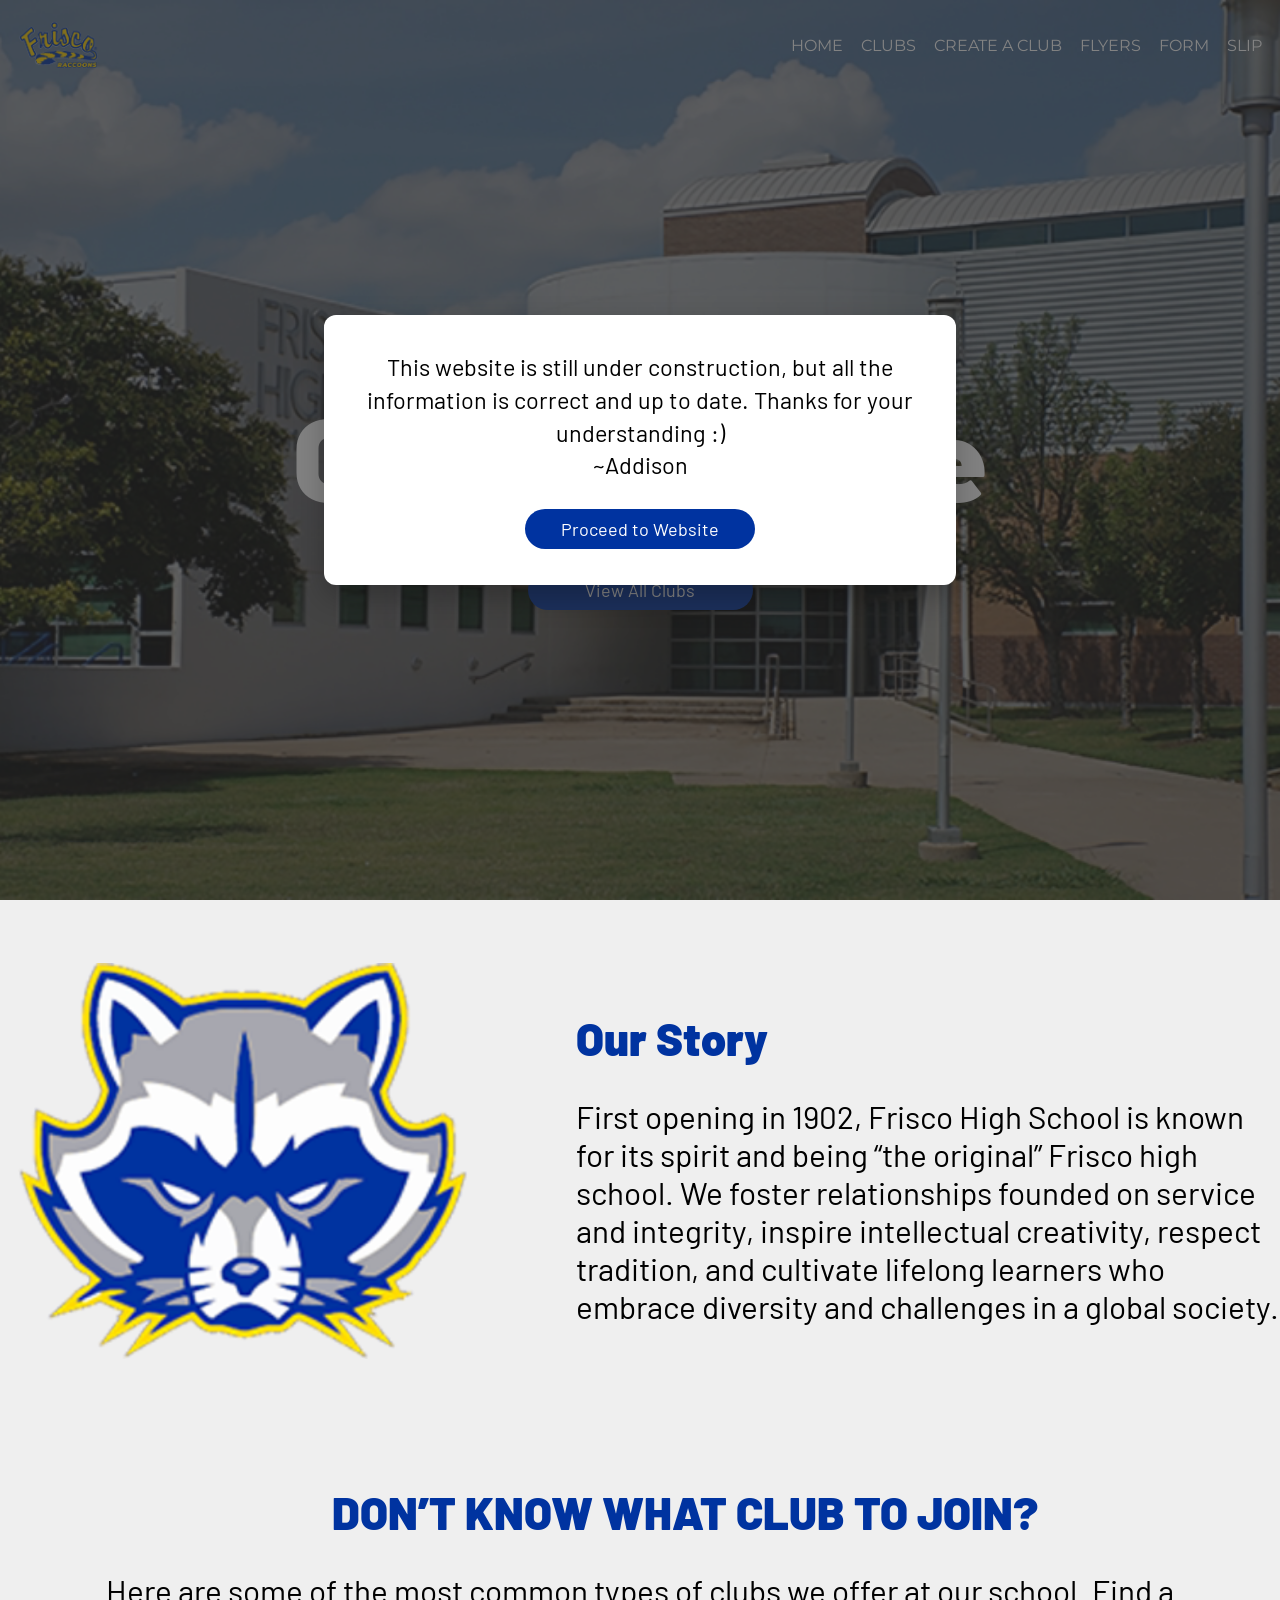
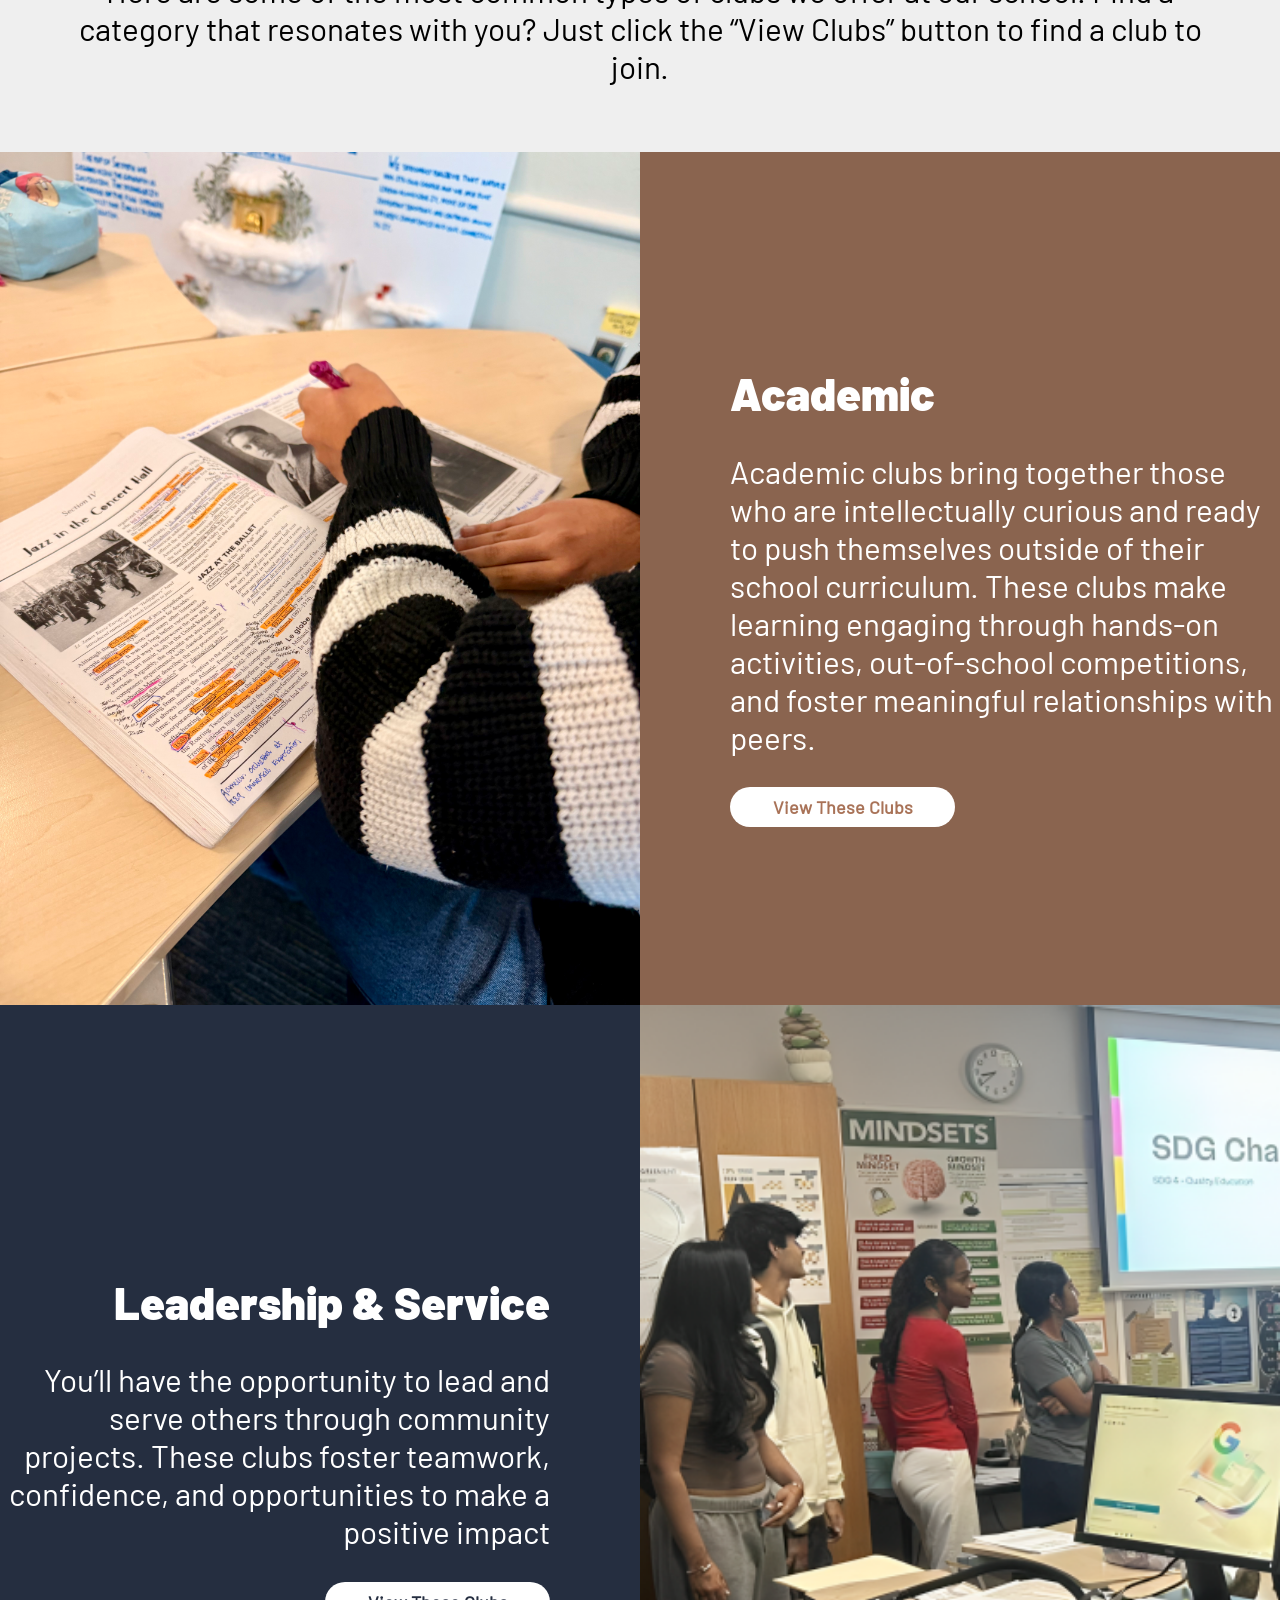
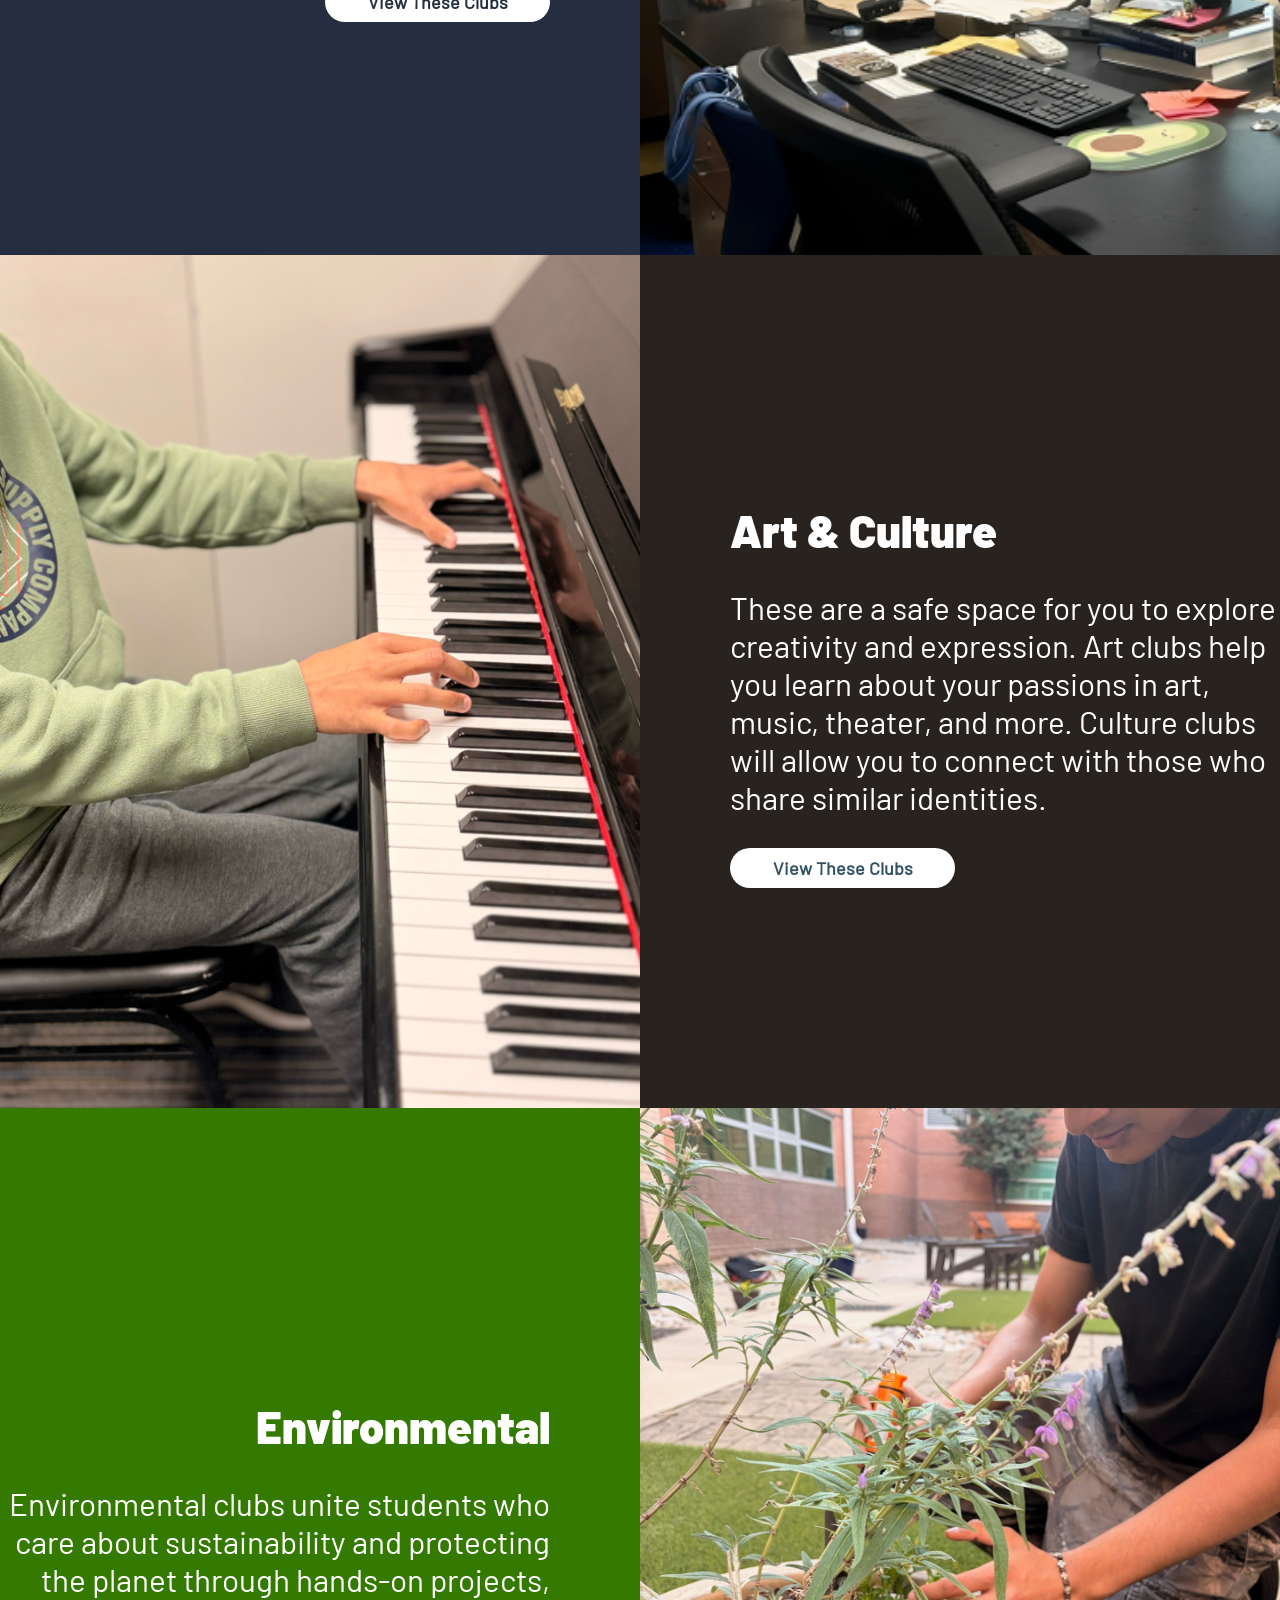
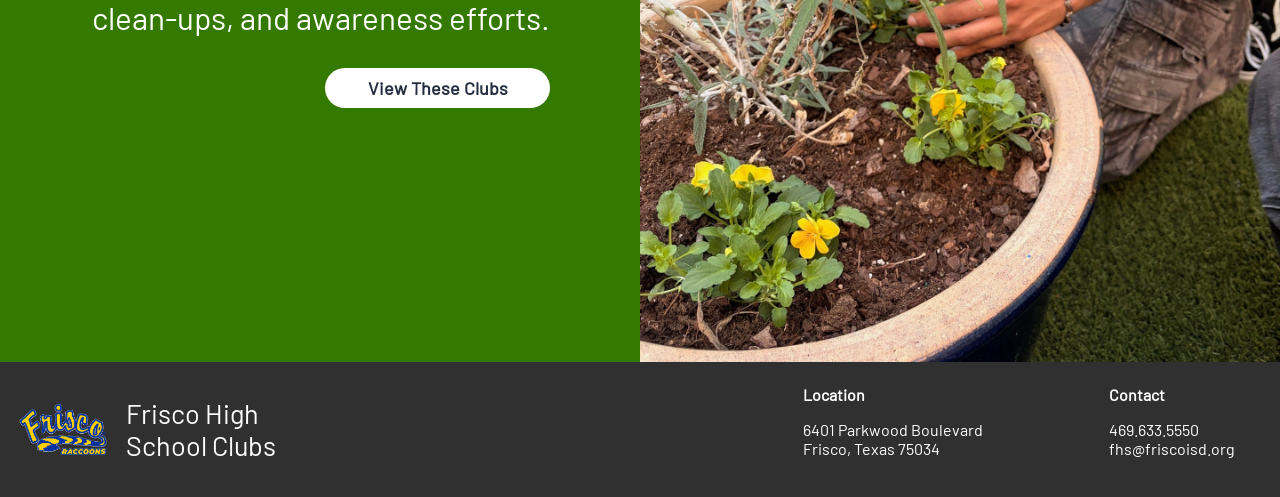
==== index.html @ 888c6ea9 "Fix folder structure upload" ====
<!DOCTYPE html>
<html lang="en">
<head>
	<meta charset="UTF-8">
	<meta name="viewport" content="width=device-width, initial-scale=1">
	<meta name="theme-color" content="rgb(48, 48, 48)">
	<title>Frisco Clubs </title>
	<link rel="stylesheet" href="style.css">
</head>
<body>
	<div class="overlay"></div>
	<div class="popup-overlay" id="popupOverlay"></div>
	<div class="announcement-popup" id="announcementPopup">
		<p class="announcement-text">This website is still under construction, but all the information is correct and up to date. Thanks for your understanding :)<br>~Addison</p>
		<button class="announcement-close" id="announcementClose">Proceed to Website</button>
	</div>
	<img class="mainPhoto" src="photos/mainPhoto.png" alt="photo-main">
	<div class="background"></div>


	<button class="barButton" id="bar">
		<img class="bar" src="elements/bar.png" alt="bar">
	</button>

	<img class="logo-mobile" src="logos/logo-main.png" alt="logo-main" onclick="window.location.href='index.html'">
	<div class="header-background"></div>

	<div class="header">
		<img class="logo-desktop" src="logos/logo-main.png" alt="logo-main" onclick="window.location.href='index.html'">
		<button class="xButton" id="x">
			<img class="x" src="elements/x.png" alt="x">
		</button>
		<div class="header-right">
		  <a class="headerLinks" onclick="window.location.href='index.html'">HOME</a>
		  <a class="headerLinks" onclick="window.location.href='clubDirectory.html'">CLUBS</a>
		  <a class="headerLinks" onclick="window.location.href='createClub.html'">CREATE A CLUB</a>
		  <a class="headerLinks" onclick="window.location.href='flyers.html'">FLYERS</a>
				<!-- <a class="headerLinks" onclick="window.location.href='news.html'">NEWS</a> -->
		  <a class="headerLinks" onclick="window.location.href='form.html'">FORM</a>
		  <a class="headerLinks" href="https://docs.google.com/document/d/1cKcL1atNX97feReQ8cut6ryNbomXgZlwNOYV_gkM_ek/edit?tab=t.0#heading=h.oez40u5bwcus" target="_blank">SLIP</a>
		  <!-- <a class="headerLinks" onclick="window.location.href='resources.html'">RESOURCES</a> -->
		</div>
	</div>


	  <div class="main-layout">
		<p class="littleTitle">FRISCO HIGH SCHOOL</p>
		<p class="title">Club Website</p>

		<button class="viewAll" onclick="window.location.href='clubDirectory.html'">View All Clubs</button>
	  </div>

	  <div class="layout2">
		<img class="logo" src="logos/logo.png" alt="logo">
		<div class="vertical">
			<p class="heading">Our Story</p>
			<p class="ourStory">First opening in 1902, Frisco High School is known for its spirit and being “the original” Frisco high school. We foster relationships founded on service and integrity, inspire intellectual creativity, respect tradition, and cultivate lifelong learners who embrace diversity and challenges in a global society.</p>
		</div>
	  </div>

	  <div class="layout3">
			<p class="heading">DON’T KNOW WHAT CLUB TO JOIN?</p>
			<p class="clubJoin" id = "info">Here are some of the most common types of clubs we offer at our school. Find a category that resonates with you? Just click the “View Clubs” button to find a club to join.</p>
	  </div>


	<div class="layout4">
		<img class="halfPhoto" src="photos/academicPhoto.png" alt="Photo">
		<div class="vertical2">
			<p class="heading2">Academic</p>
			<p class="clubDescription">Academic clubs bring together those who are intellectually curious and ready to push themselves outside of their school curriculum. These clubs make learning engaging through hands-on activities, out-of-school competitions, and foster meaningful relationships with peers.</p>
			<button class="viewAll2" onclick="window.location.href='academic.html'">View These Clubs</button>
		</div>
	</div>

	<div class="layout5">
		<div class="vertical3">
			<p class="heading3">Leadership & Service</p>
			<p class="clubDescription2">You’ll have the opportunity to lead and serve others through community projects. These clubs foster teamwork, confidence, and opportunities to make a positive impact</p>
			<button class="viewAll3" onclick="window.location.href='service.html'">View These Clubs</button>
		</div>
		<img class="halfPhoto" src="photos/leaderPhoto.png" alt="Photo">
	</div>

	<div class="layout6">
		<img class="halfPhoto" src="photos/artPhoto.png" alt="Photo">
		<div class="vertical2">
			<p class="heading2">Art & Culture</p>
			<p class="clubDescription" >These are a safe space for you to explore creativity and expression. Art clubs help you learn about your passions in art, music, theater, and more. Culture clubs will allow you to connect with those who share similar identities.</p>
			<button class="viewAll4" onclick="window.location.href='extracurricular.html'">View These Clubs</button>
		</div>
	</div>

	<div class="layout5" style="background: #347900;">
		<div class="vertical3">
			<p class="heading3">Environmental</p>
			<p class="clubDescription2">Environmental clubs unite students who care about sustainability and protecting the planet through hands-on projects, clean-ups, and awareness efforts. </p>
			<button class="viewAll3" onclick="window.location.href='environmental.html'">View These Clubs</button>
		</div>
		<img class="halfPhoto" src="photos/environmentPhoto.jpeg" alt="Photo">
	</div>
	


	 <footer class="footer">
			<img class="logoFooter" src="logos/logo-main.png" alt="logo">
			<p class="websiteName">Frisco High<br>School Clubs</p>

			<div class="footerRow">
				<div class="verticalFooter">
					<p class="footerTitle">Location</p>
					<p class="footerP">6401 Parkwood Boulevard<br>Frisco, Texas 75034</p>
				</div>

				<div class="verticalFooter">
					<p class="footerTitle">Contact</p>
					<p class="footerP">469.633.5550<br>fhs@friscoisd.org</p>
				</div>
			</div>
		</footer>




	  <script src="script.js"></script>

</body>
</html>
---- style.css ----
body {
	background-color: #EFEFEF;
	padding: 0;
	margin: 0;
	width: 100%;
	height: 100svh;
	overflow-x: hidden;
}

body.no-scroll {
	position: fixed;
	inset: 0;
	width: 100%;
	height: 100svh;
	overflow: hidden;
}

.background {
	position: absolute;
	top: 0;
	z-index: 1;
	background-color: black;
	width: 100%;
	height: 100vh;
}

@font-face {
	font-family: 'Montserrat';
	src: url('fonts/Montserrat-VariableFont_wght.ttf') format('truetype');
	font-weight: bolder;
	font-style: normal;
}

@font-face {
	font-family: 'Barlow';
	src: url('fonts/Barlow-Regular.ttf') format('truetype');
	font-weight: normal;
	font-style: normal;
}

@font-face {
	font-family: 'Barlow-bold';
	src: url('fonts/Barlow-Black.ttf') format('truetype');
	font-weight: bolder;
	font-style: normal;
}

.header {
	color: black;
	position: fixed;
	width: 100%;
	height: 10vh;
	top: 0;
	z-index: 6;
	padding: 0;
	background-color: transparent;
	display: flex;
	justify-content: center;
	align-items: center;
	font-family: Montserrat;
	color: white;
}

.header.scrolled {
	background-color: rgb(48, 48, 48);
}
  
.header-right {
	display: flex;
	gap: 2vh;
	right: 2vh;
	position: fixed;
}

.logo-desktop {
	max-width: 9vh;
	padding: 0;
	margin: 0;
	display: flex;
	left: 2vh;
	position: fixed;
	cursor: pointer;
}

.mainPhoto {
	width: 100%;
	height: 100vh;
	opacity: 0.7;
	z-index: 2;
	position: absolute;
	object-fit: cover; 
}

.headerLinks {
	text-decoration: none;
	color: white;
	cursor: pointer;
}

.main-layout {
	display: flex;
	flex-direction: column;
	justify-content: center;
	align-items: center;
	width: 100%;
	height: 100vh;
	z-index: 3;
}


.littleTitle {
	color: white;
	z-index: inherit;
	font-family: Barlow;
	font-weight: bold;
	font-size: 3vh;
	margin-bottom: 0;
	padding-bottom: 0;
}

.title {
	color: white;
	z-index: inherit;
	font-family: Barlow-bold;
	font-size: 13vh;
	padding-top: 0;
	margin-top: 0;
	margin-bottom: 5vh;
}

.viewAll {
	color: white;
	z-index: inherit;
	background-color: #0033A0;
	border: none;
	font-family: Barlow;
	cursor: pointer;
	border-radius: 74px;
	width: 25vh;
	padding-top: 1vh;
	padding-bottom: 1vh;
	font-size: 2vh;
}

.logo {
	padding: 2vh;
	width: 50vh;
}

.layout2 {
	display: flex;
	flex-direction: row;
	justify-content: center;
	align-items: center;
	background-color: #EFEFEF;
}

.heading {
	color: #0033A0;
	font-family: Barlow-bold;
	font-size: 5vh;
	margin-left: 10vh;
	margin-bottom: 0vh;
}

.ourStory{
	color: black;
	z-index: 1;
	max-width: 80vh;
	font-family: Barlow;
	margin-left: 10vh;
	font-size: 3.5vh;
}


.heading2 {
	color: white;
	font-family: Barlow-bold;
	font-size: 5vh;
	margin-left: 10vh;
	margin-bottom: 0vh;
}

.clubDescription{
	color: white;
	z-index: 1;
	max-width: 80vh;
	font-family: Barlow;
	margin-left: 10vh;
	font-size: 3.5vh;
}


.layout3 {
	display: flex;
	flex-direction: column;
	justify-content: center;
	align-items: center;
	margin-top: 4vh;
	margin-bottom: 4vh;
}

.clubJoin{
	color: black;
	width: 90%;
	font-family: Barlow;
	font-size: 3.5vh;
	text-align: center;
}

.layout4 {
	padding: 0;
	margin: 0;
	background-color: #8A644F;
	z-index: 2;
	height: fit-content;
	display: flex;
	flex-direction: row;
	width: 100%;
}

.layout6 {
	padding: 0;
	margin: 0;
	background-color: #28231F;
	z-index: 2;
	height: fit-content;
	display: flex;
	flex-direction: row;
	width: 100%;
}

.vertical2 {
	max-width: 100%;
	height: auto;
	display: flex;
	flex-direction: column;
	justify-content: center;
}

.halfPhoto {
	width: 50%;
	height: auto;
	background-size: cover;
	background-position: center;
	object-fit: cover; 
}

.viewAll2 {
	color: #A97358;
	z-index: inherit;
	background-color: white;
	border: none;
	font-family: Barlow;
	font-weight: bold;
	cursor: pointer;
	border-radius: 74px;
	width: 25vh;
	padding-top: 1vh;
	padding-bottom: 1vh;
	font-size: 2vh;
	margin-left: 10vh;
	margin-bottom: 1vh
}

.viewAll4 {
	color: #335364;
	z-index: inherit;
	background-color: white;
	border: none;
	font-family: Barlow;
	font-weight: bold;
	cursor: pointer;
	border-radius: 74px;
	width: 25vh;
	padding-top: 1vh;
	padding-bottom: 1vh;
	font-size: 2vh;
	margin-left: 10vh;
	margin-bottom: 2vh
}


.layout5 {
	padding: 0;
	margin: 0;
	background-color: #252E40;
	z-index: 2;
	height: fit-content;
	display: flex;
	flex-direction: row;
	width: 100%;
}

.vertical3 {
	width: 50%;
	height: auto;
	display: flex;
	flex-direction: column;
	justify-content: center;
	text-align: end;
	align-items: end;
}

.heading3 {
	color: white;
	font-family: Barlow-bold;
	font-size: 5vh;
	margin-right: 10vh;
	margin-bottom: 0vh;
}

.clubDescription2 {
	color: white;
	z-index: 1;
	max-width: 80vh;
	font-family: Barlow;
	margin-right: 10vh;
	font-size: 3.5vh;
}

.viewAll3 {
	color: #252E40;
	z-index: inherit;
	background-color: white;
	border: none;
	font-family: Barlow;
	font-weight: bold;
	cursor: pointer;
	border-radius: 74px;
	width: 25vh;
	padding-top: 1vh;
	padding-bottom: 1vh;
	font-size: 2vh;
	margin-right: 10vh;
	margin-bottom: 1vh
}


.footer {
	height: 15vh;
	display: flex;
	flex-direction: row;
	background-color: rgb(48, 48, 48);
	color: white;
	font-family: Barlow;
	align-items: center;
}

.logoFooter {
	max-width: 10vh;
	height: auto;
	object-fit: cover; 
	left: 10vh;
	margin-left: 2vh;
}

.websiteName {
	font-size: 3svh;
	display: flex;
	margin-left: 2vh;
}

.verticalFooter {
	display: flex;
	position: relative;
	flex-direction: column;
	justify-content: center;
	padding-left: 5vh;
	padding-right: 3vh;
}

.footerTitle {
	padding: 0;
	margin: 0;
	font-weight: bold;
}

.footerRow {
	display: flex;
	flex-direction: row;
	margin-left: auto;
	padding-right: 2vh;
	gap: 6vh;
}

.overlay {
	display: none;
	position: absolute;
}

.popup-overlay {
	display: none;
	position: fixed;
	inset: 0;
	background-color: rgba(48, 48, 48, 0.6);
	z-index: 9;
}

.popup-overlay.show {
	display: block;
}

.announcement-popup {
	display: none;
	position: fixed;
	top: 50%;
	left: 50%;
	transform: translate(-50%, -50%);
	background-color: white;
	color: black;
	width: min(80vw, 560px);
	border-radius: 12px;
	padding: 4vh;
	z-index: 10;
	text-align: center;
	font-family: Barlow;
	box-shadow: 0 12px 30px rgba(0, 0, 0, 0.25);
}

.announcement-popup.show {
	display: block;
}

.announcement-text {
	margin: 0 0 3vh;
	font-size: 2.6vh;
	line-height: 1.4;
}

.announcement-close {
	border: none;
	background-color: #0033A0;
	color: white;
	font-family: Barlow;
	border-radius: 50px;
	padding: 1vh 4vh;
	font-size: 2vh;
	cursor: pointer;
}

.x {
	display: none;
	position: absolute;
}

.bar {
	display: none;
}

.xButton {
	display: none;
}

.logo-mobile {
	display: none;
}

.header-background {
	display: none;
}



@media (max-width: 800px){
.header {
	background-color: rgb(48, 48, 48);
	min-height: 100svh;
	position: fixed;
	top: 0;
	bottom: 0;
	width: 60%;
	right: 0;
	z-index: 6;

	padding-left:3.5vh;

	transform: translateX(100%);
	transition: transform 0.3s ease;
}

.header.open {
	transform: translateX(0);
}

.header-background.show {
	bottom: 0;
	top: 0;
	position: fixed;
	z-index: 5;
	left: 0;
	width: 100%;
	height: 8vh;
	display: block;
	background-color: rgb(48, 48, 48);
}

.header-right {
	display: flex;
	flex-direction: column;
	top: 10vh;
	text-align: end;
	right: 3vh;
	background-color: transparent;
	font-size: 3vh;
	gap: 3vh;
	transition: transform 0.3s ease;
	position: fixed;
}

.ourStory {
	margin: 2vh;
}

.heading {
	margin: 0;
}

.heading2 {
	margin: 0;
	margin-top: 2vh;
}

.clubDescription {
	margin: 2vh;
	margin-top: 0vh;
	margin-bottom: 3.5vh;
}

.viewAll2 {
	margin: 0;
	margin-bottom: 2vh;
}

.viewAll3 {
	margin: 0;
	margin-bottom: 2vh;
}

.viewAll4 {
	margin: 0;
	margin-bottom: 2vh;
}


.mainPhoto {
	object-fit: cover;
	width: 100%;
	height: 100vh;
	top: 0;
}

.overlay {
	position: fixed;
	display: block;
	background-color: #292929;
	width: 100%;
	height: 100vh;
	top: 0;
	right: 0;
	z-index: 5;
	opacity: 0;
	transition: opacity 0.3s ease;
	pointer-events: none;
}

 .overlay.show {
	pointer-events: auto;
	display: block;

	opacity: 0.7;
  }

.logo-mobile {
	max-width: 8vh;
	padding: 0;
	margin: 0;
	display: flex;
	left: 2vh;
	top: 2vh;
	position: fixed;
	cursor: pointer;
	z-index: 6;
}

.x {
	display: block;
	position: absolute;
	z-index: 7;
	top: 2vh;
	right: 2vh;
	max-width: 5vh;
}

.xButton {
	display: block;
}

.bar {
	display: block;
	position: fixed;
	width: 3vh;
	top: 3vh;
	right: 2vh;
	z-index: 6;
}

.logo-desktop {
	display: none;
}

.barButton {
	background-color: transparent;
	border: none;
	z-index: 6;
	position: absolute;
}

.xButton {
	background-color: transparent;
	border: none;
	z-index: 6;
}

.title {
	text-align: center;
	width: 100%;
}

.layout2 {
	display: flex;
	flex-direction: column;
	text-align: center;
	width: 100%;
	justify-content: center;
	align-items: center;
}

body.no-scroll {
	position: fixed;
	overflow: hidden;
	height: 100vh;
}

body, html {
	width: 100%;
	min-width: 100%;
	background-color: rgb(48, 48, 48);
}

.layout3 {
	text-align: center;
	width: 100%;
	justify-content: center;
	align-items: center;
	margin: 0;
	padding-top: 4vh;
	padding-bottom: 4vh;
	background-color: #EFEFEF;
}

.logo {
	width: 40vh;
}

.layout4 {
	flex-direction: column;
}

.layout5 {
	flex-direction: column-reverse;
	width: 100%;
}

.layout6 {
	flex-direction: column;
}

.halfPhoto {
	width: 100%;
}
.vertical2 {
	text-align: center;
	max-width: 100%;
	justify-content: center;
	align-items: center;
	padding: 0vh;
	margin: 2vh;
}

.vertical3 {
	text-align: center;
	width: auto;
	justify-content: center;
	align-items: center;
	padding: 0;
	margin: 4vh;
}

.clubDescription2 {
	padding: 0;
	margin: 3vh;
}

.heading3 {
	margin: 0;
}

.footer {
	width: 100%;
	height: fit-content;
	padding-top: 4vh;
	display: flex;
	flex-direction: column;
	justify-content: center;
	background-color: rgb(48, 48, 48);
	text-align: center;
}

.verticalFooter {
	top: 0;
	padding: 0;
	margin: 0;
   min-width: fit-content;
}
.footerRow {
	flex-direction: column;
	margin: 0;
	padding: 0;
	gap: 0;
}
.websiteName {
	margin: 0;
	padding: 0;
}
.logoFooter {
	margin-left: -1vh;
	padding: 0;
	left: 0;
	padding-bottom: 0.5vh;
}
.footerP {
	margin-top: 1vh;
}

.footerTitle {
	padding-top: 3vh;
}

.littleTitle {
	margin-top: 0;
}
}
#info {
	scroll-margin-top: 27vh
}

#info {
	scroll-margin-top: 27vh;
}
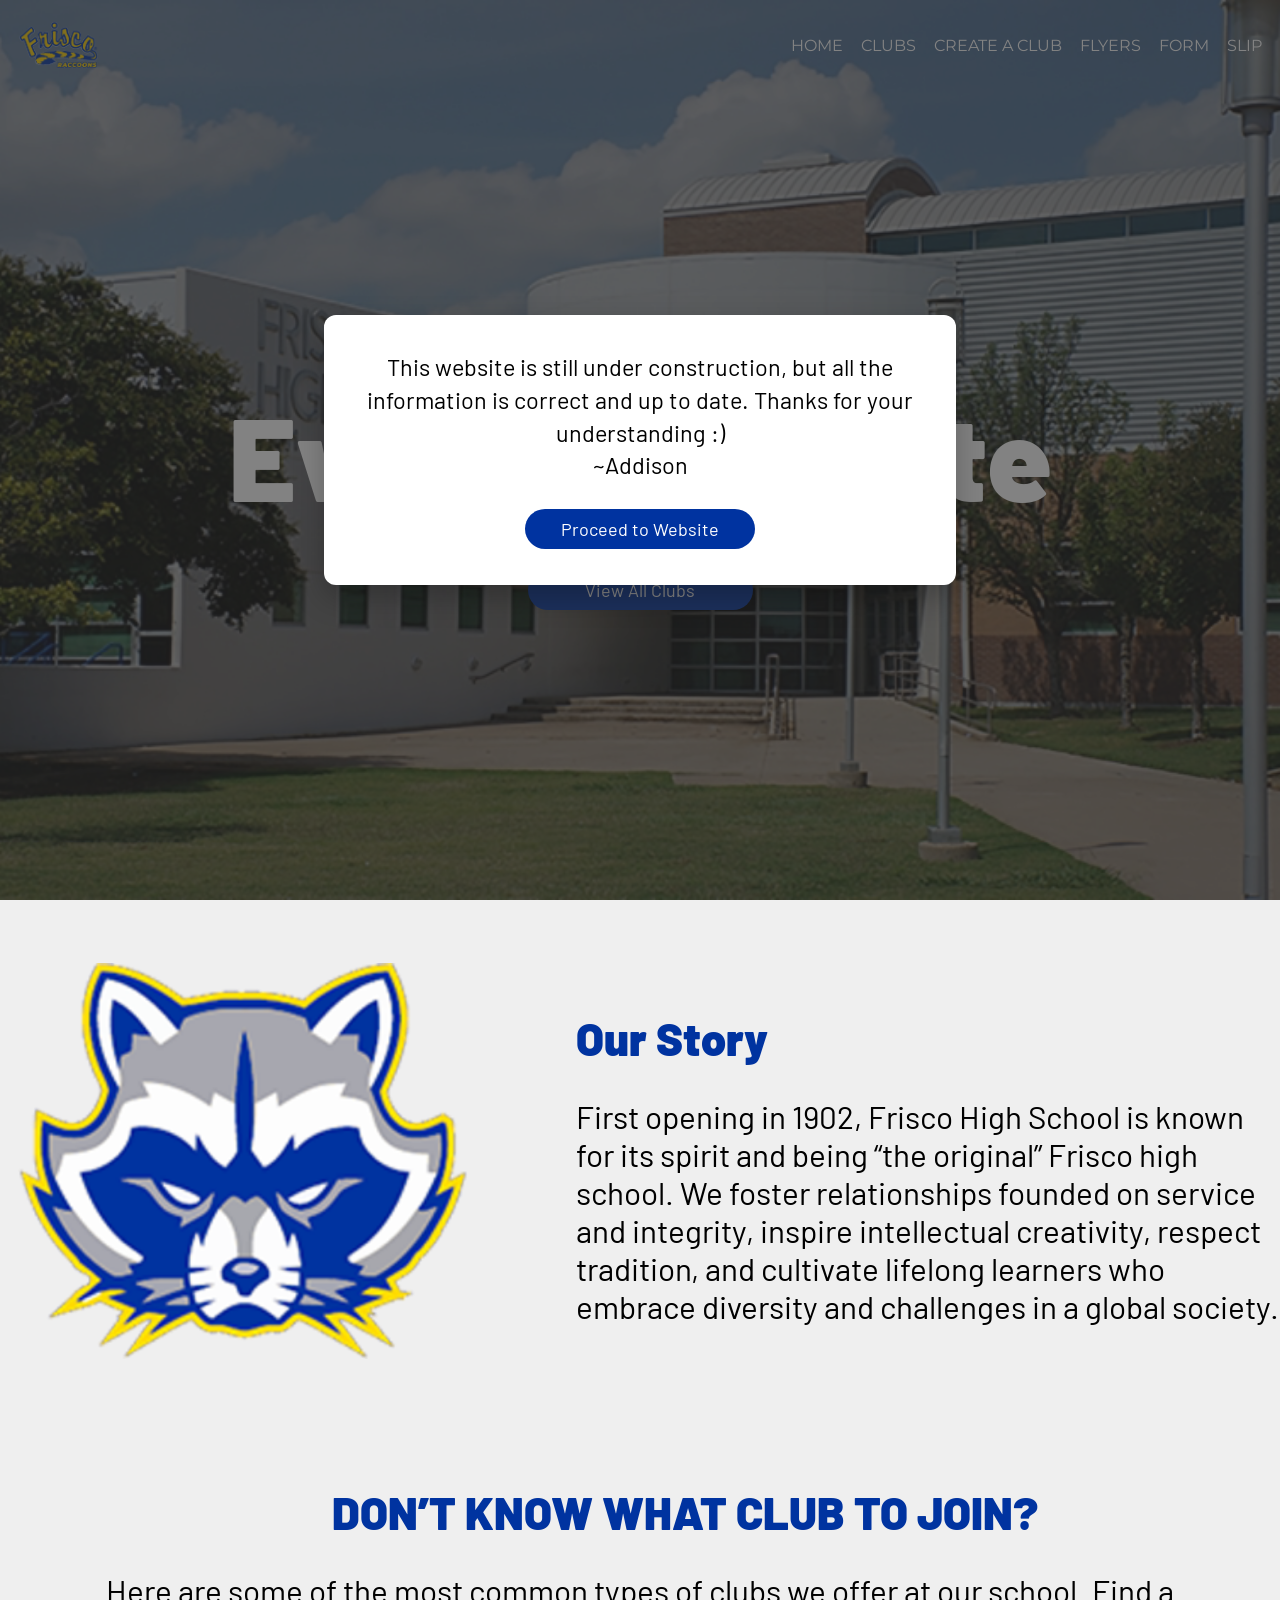
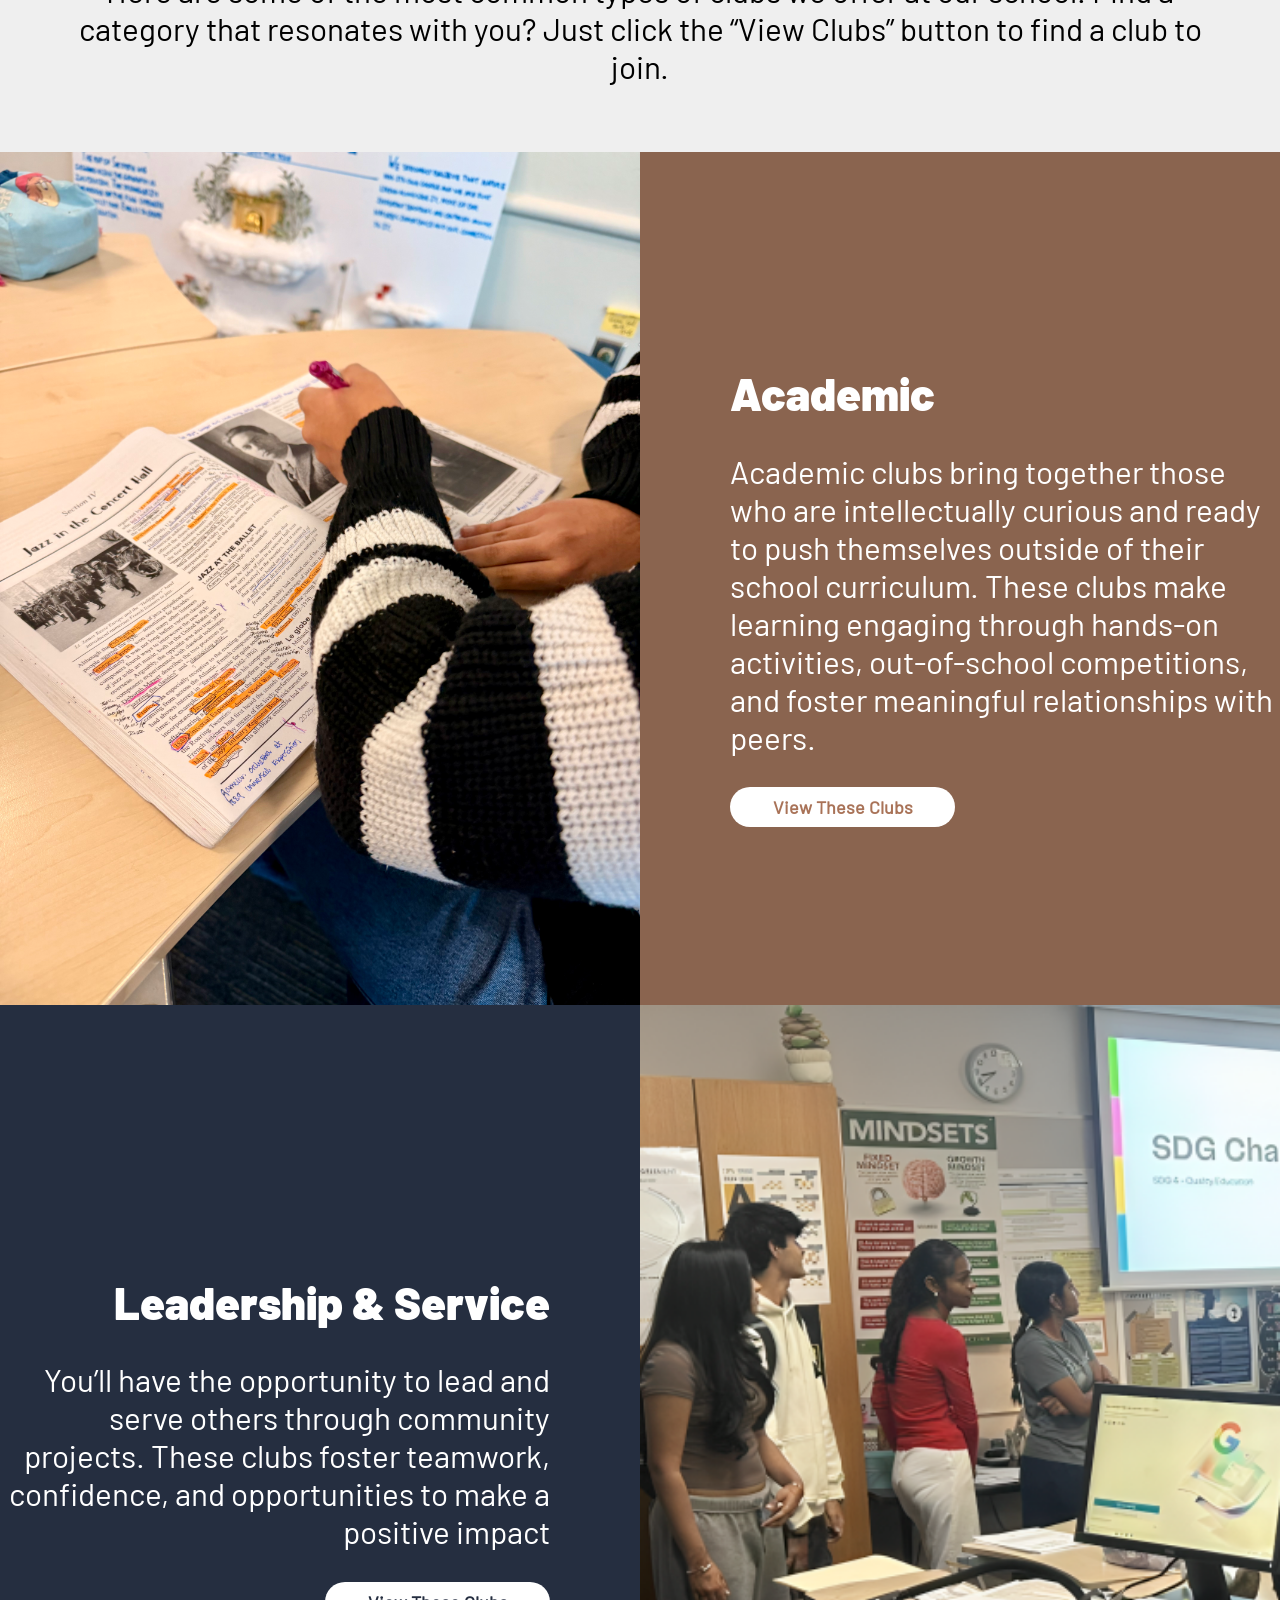
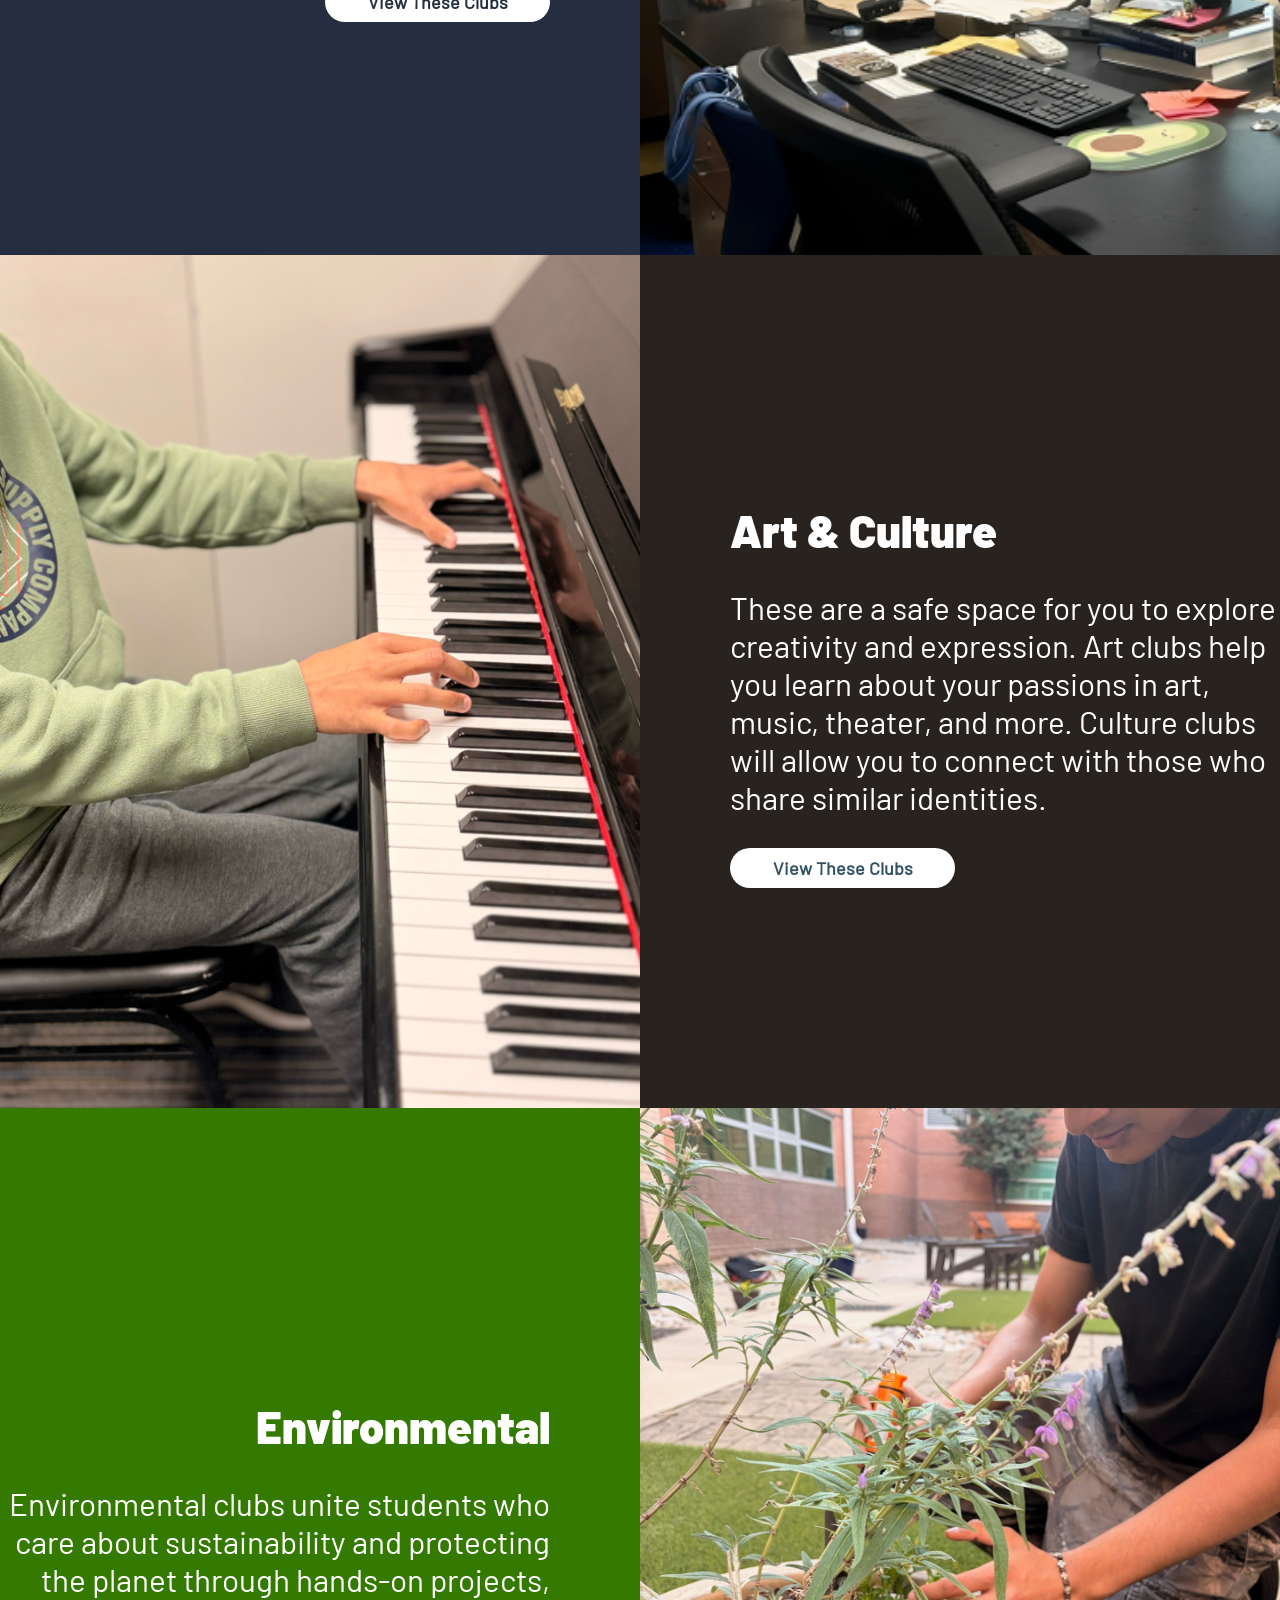
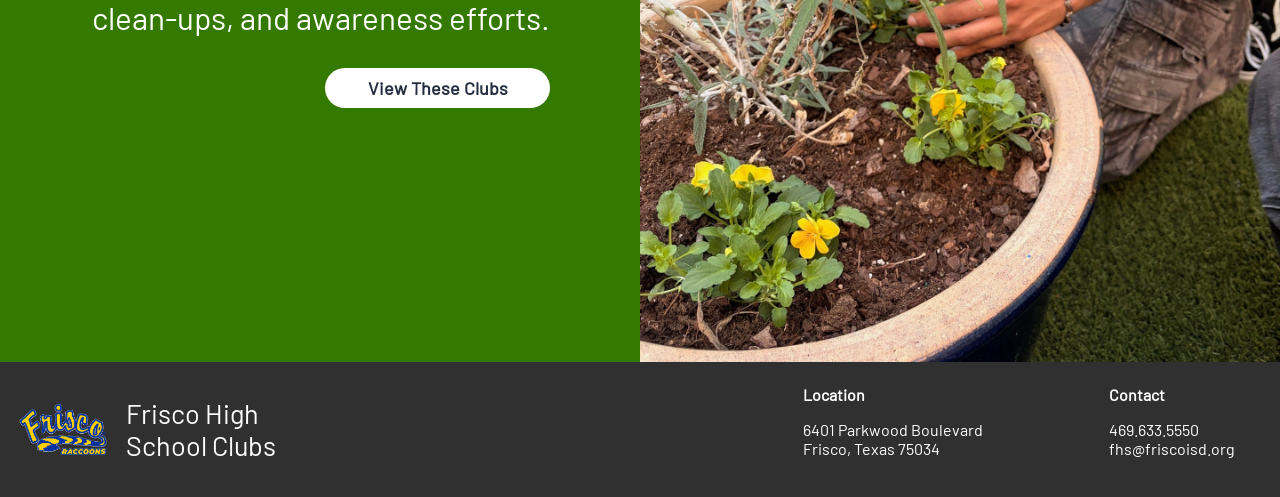
==== commit eaffd466: "Update index.html" ====
--- a/index.html
+++ b/index.html
@@ -44,8 +44,8 @@
 
 
 	  <div class="main-layout">
-		<p class="littleTitle">FRISCO HIGH SCHOOL</p>
-		<p class="title">Club Website</p>
+		<p class="littleTitle">FRISCO HS</p>
+		<p class="title">Events Website</p>
 
 		<button class="viewAll" onclick="window.location.href='clubDirectory.html'">View All Clubs</button>
 	  </div>
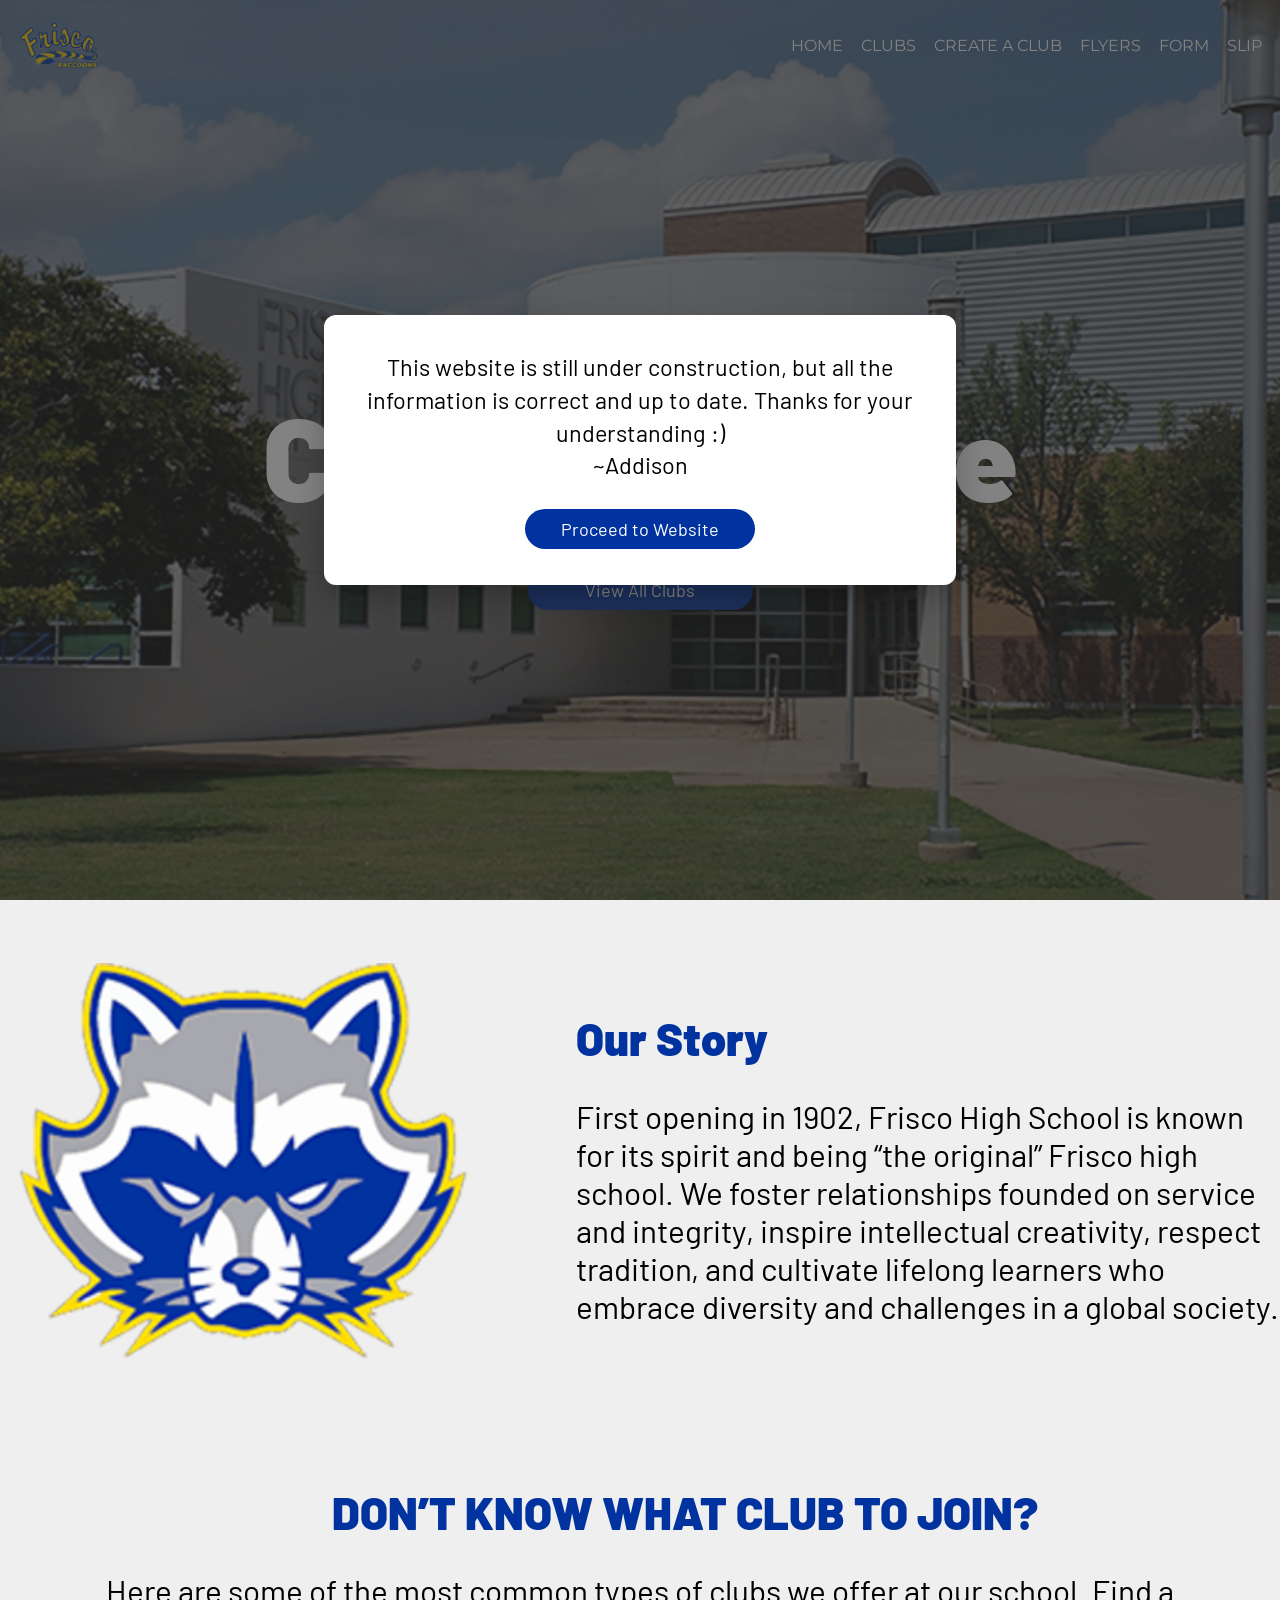
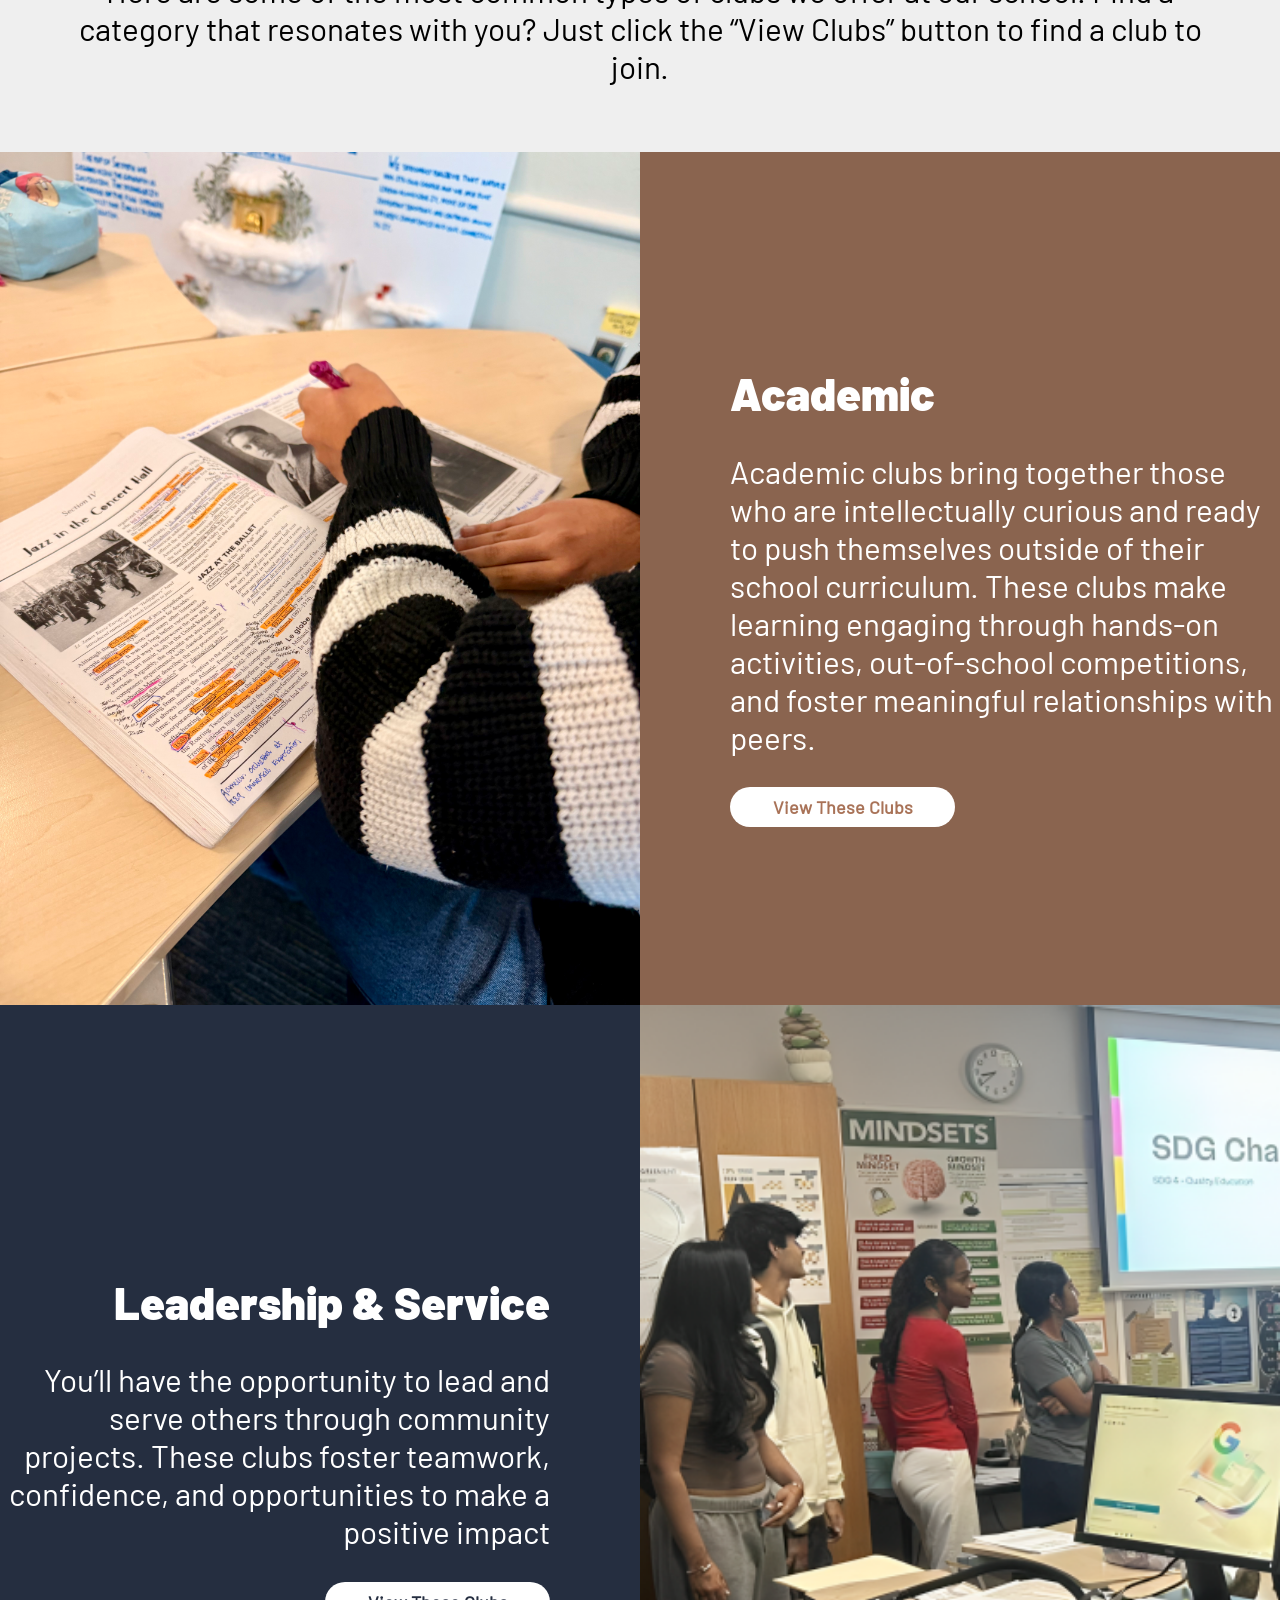
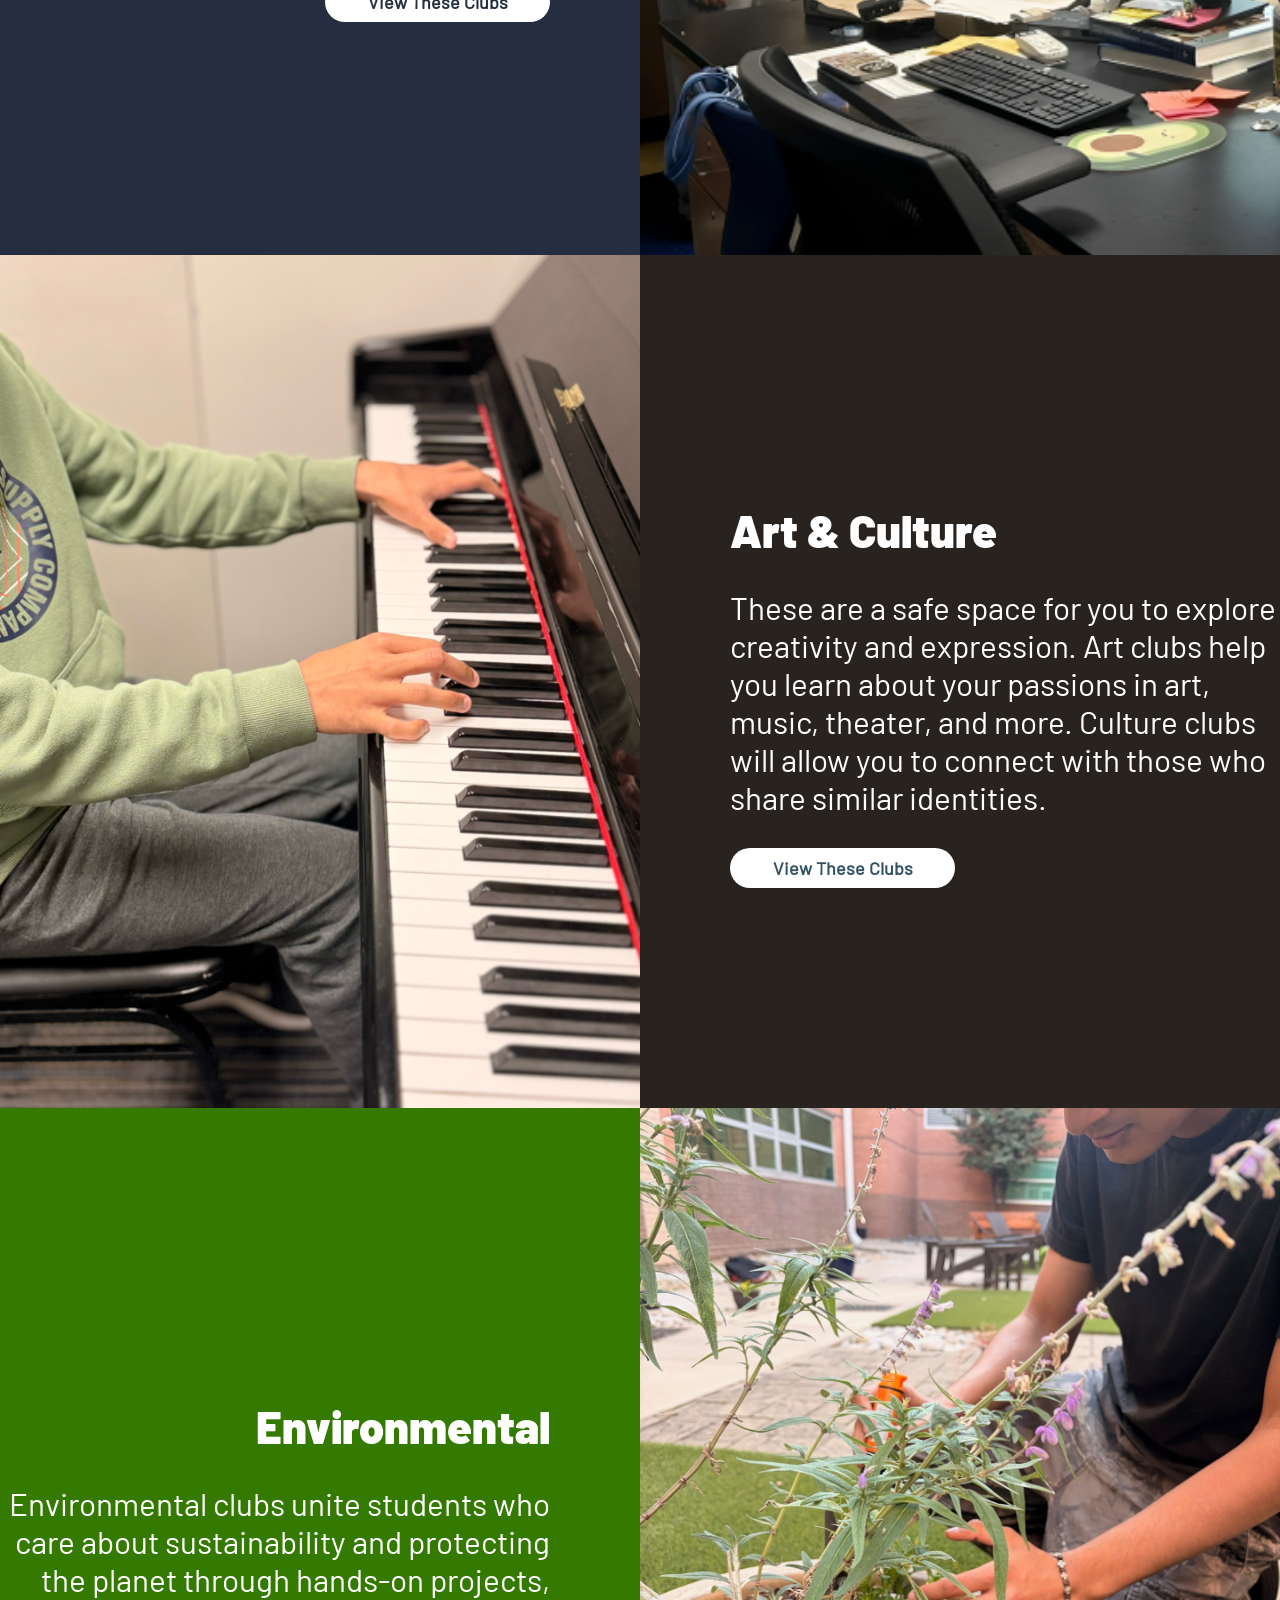
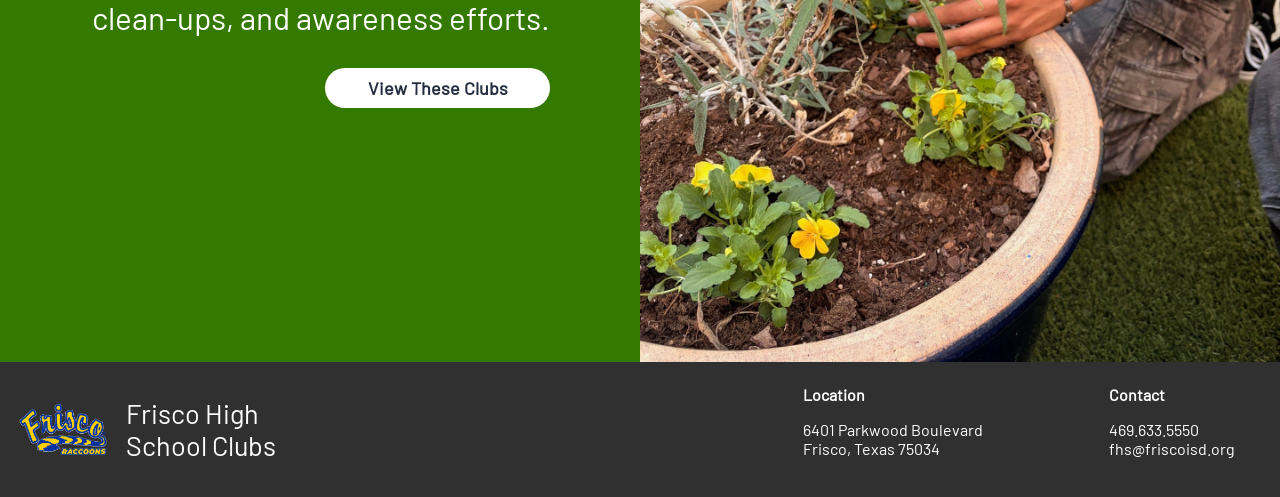
==== commit 4816c112: "Update index.html" ====
--- a/index.html
+++ b/index.html
@@ -45,7 +45,7 @@
 
 	  <div class="main-layout">
 		<p class="littleTitle">FRISCO HS</p>
-		<p class="title">Events Website</p>
+		<p class="title">Clubs Website</p>
 
 		<button class="viewAll" onclick="window.location.href='clubDirectory.html'">View All Clubs</button>
 	  </div>
